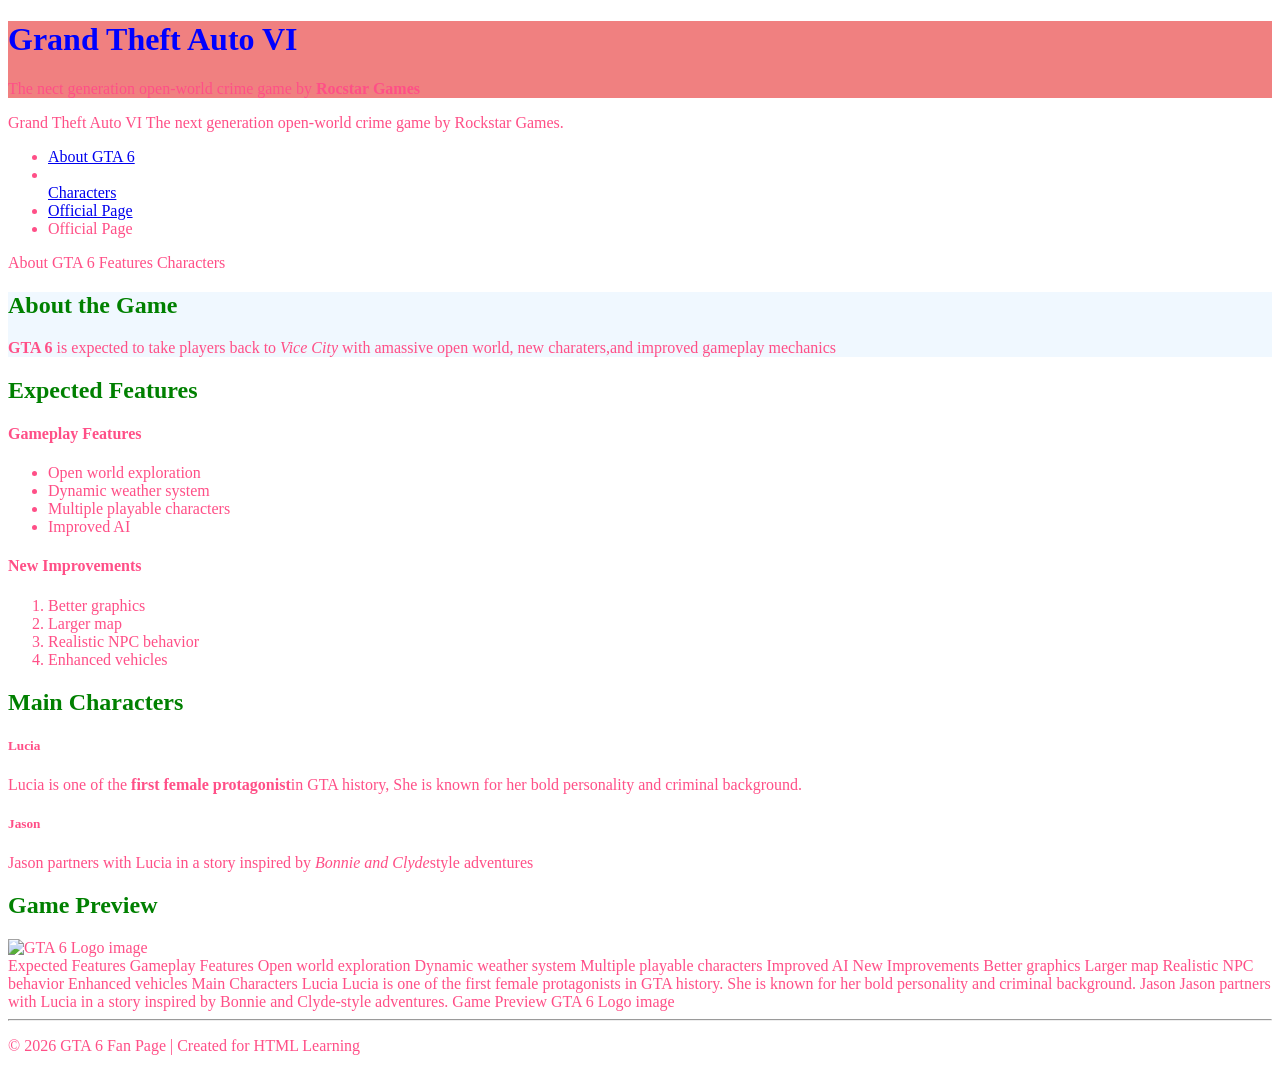
==== index.html @ e66abf1f "Lab 1.9 fonts" ====
<!--document type declaration(version of html)-->
<!doctype html>
<!--the root element-->
<html lang="en">
<!--head-->

<head>
    <!--meta elements-->
    <meta charset="utf-8">
    <meta name="Ëdwin" content="BBIT">
    <meta name="description" content="GTA 6 is...">
    <meta name="keywords" content="GTA 6,Grand Theft Auto VI,GTA VI">
    <!--5. title-->
    <title>GTA VI</title>
    <!--other elements that go here -->
    <!--styles, scripts,favicon -->
    <link rel="preconnect" href="https://fonts.googleapis.com">
    <link rel="preconnect" href="https://fonts.gstatic.com" crossorigin>
    <link
        href="https://fonts.googleapis.com/css2?family=Instrument+Sans:ital,wght@0,400..700;1,400..700&family=Young+Serif&display=swap"
        rel="stylesheet">
    <link rel="stylesheet" href="css/style.css">
    <link rel="shortcut icon" href="https://www.rockstargames.com/VI/favicon.ico" <!--embedded styles-->
    <style>
        /* an element selector
        /* example h1, we are selecting all haeding one's on this page
        /*<h1> h1, <div> div, main, p, footer*/
        h1 {
            /*a declaration*/
            color: blue;
            font: size 48px;
        }

        /*a class selector(starts with a dot)*/
        /* class can have many elements*/
        /*all the elements with a class of .section-heading*/
        /*one or many elements*/
        /*bbit*/
        .section-heading {
            color: green;

        }

        /*an id selector(starts with a #)*/
        /*only one element*/
        /*211200*/
        #about {
            background-color: aliceblue;

        }
    </style>
    <!--an external styles-->
    <link rel="stylesheet" href="css/style.css">

</head>


<body>

    <header style="background-color: lightcoral;">

        <h1>Grand Theft Auto VI</h1>
        <p> <!--paragraph text-->
            The nect generation open-world crime game by
            <b>Rocstar Games</b>
        </p>
    </header>

    Grand Theft Auto VI

    The next generation open-world crime game by Rockstar Games.

    <!-- Add navigation semantic tag -->
    <!-- Convert items into an unordered list -->
    <!-- Wrap each item in a link(hyperlinks) -->
    <!-- Add id links pointing to sections -->

    <nav>
        <!--unorderd list -->
        <ul>
            <li>
                <!--internal(another section on the same page)
                external
                -different paage on the same website
                --different page on another website
            -->
                <a href="#about">About GTA 6</a>
            </li> <!--list item-->
            <li>
                <a href="#feature"></a>
            </li>
            <a href="#Characters">Characters</a>
            <li> <!--list item-->
                <a href="https://www.rockstargames.com/games/VI" target="_blank">
                    Official Page
                </a>

            </li>


            <li>Official Page</li> <!--list item-->
        </ul>
    </nav>

    About GTA 6

    Features

    Characters

    <!-- Add main semantic tag -->
    <main>
        <section id="about" name="about">
            <h2 class="section-heading">About the Game</h2>
            <p>
                <b>GTA 6</b> is expected to take players back to <i>Vice City</i> with amassive open world,
                new charaters,and improved gameplay
                mechanics
            </p>

        </section>

        <section id="features">
            <h2 class="section-heading">Expected Features</h2>

            <h4>Gameplay Features</h4>
            <ul> <!--unorderd list-->
                <li>Open world exploration</li>
                <li>Dynamic weather system</li>
                <li>Multiple playable characters</li>
                <li>Improved AI</li>
            </ul>


            <h4>New Improvements</h4>

            <ol> <!--ordered list-->
                <li> Better graphics</li>
                <li> Larger map</li>
                <li>Realistic NPC behavior</li>
                <li>Enhanced vehicles</li>

            </ol>
        </section>

        <section id="characters">
            <h2 class="section-heading">Main Characters</h2>
            <article>
                <h5>Lucia</h5>
                <p>
                    Lucia is one of the
                    <b>first female protagonist</b>in GTA history,
                    She is known for her bold personality
                    and criminal
                    background.
                </p>
            </article>
            <article>
                <h5>Jason</h5>
                <p>
                    Jason partners with Lucia in a story
                    inspired by
                    <i>Bonnie and Clyde</i>style adventures
                </p>
            </article>

        </section>

        <section id="logo">
            <h2 class="section-heading">Game Preview</h2>
            <img src="https://www.rockstargames.com/VI/_next/image?url=%2FVI%2F_next%2Fstatic%2Fmedia%2FJason_and_Lucia_01_With_Logos_landscape.8596f77a.jpg&w=3840&q=75"
                alt="GTA 6 Logo image" width="50%">

        </section>
    </main>


    <!-- Add section with id="features" -->
    <!-- Add subsection headings -->
    <!-- Convert first group into unordered list -->
    <!-- Convert second group into ordered list -->

    Expected Features

    Gameplay Features

    Open world exploration

    Dynamic weather system

    Multiple playable characters

    Improved AI


    New Improvements

    Better graphics

    Larger map

    Realistic NPC behavior

    Enhanced vehicles


    <!-- Add section with id="characters" -->
    <!-- Use article tag for each character -->
    <!-- Add headings for names -->
    <!-- Add paragraphs -->
    <!-- Make "first female protagonists" bold -->
    <!-- Make "Bonnie and Clyde" italic -->

    Main Characters

    Lucia

    Lucia is one of the first female protagonists in GTA history. She is known for her bold personality and criminal
    background.


    Jason

    Jason partners with Lucia in a story inspired by Bonnie and Clyde-style adventures.

    <!-- Add section for image -->
    <!-- Add image tag below -->
    <!-- Use src attribute -->
    <!-- Use alt attribute -->
    <!-- Use width attribute -->

    Game Preview

    GTA 6 Logo image

    <!-- Close main semantic tag -->

    <!-- Add footer semantic tag -->
    <footer>
        <hr>
        <p>© 2026 GTA 6 Fan Page | Created for HTML Learning</p>
    </footer>


</body>


</html>
---- css/style.css ----
/* ============================================================
   GTA VI FAN PAGE COLOR SYSTEM
   Inspired by the official GTA VI visual style
   ============================================================ 
  
   CSS Colors
    - named e.g. blue, green (limited)
    - hex - use hexadecimal values (0-9A-F) e.g. #RRGGBB #FFFFFF(white), #000000(black) - (Most common in web design)
    - rgb - use 0-255 e.g. rgb(255,255,255) -white, rgb(0,0,0) - black
    - rgba same as rgb but includes a transparency value between 0-1 (0 = invisible 1 = fully visible) (last item) e.g rgba(25,55,66,0.5) 
*/

/*
:root targets the <html> element.
It is the highest-level element on the page.
Variables defined here become available everywhere in the stylesheet.
*/
 :root {


    /* ===============================
       BACKGROUND COLORS
       =============================== */

    /* Deep night blue */
    --col-bg-deep: #08131f;

    /* Main dark surface */
    --col-bg-mid: #102030;

    /* Transparent glass effect */
    --col-bg-light: rgba(16, 32, 48, 0.82);

    /* ===============================
       PRIMARY ACCENT COLORS
       =============================== */

    /* Neon cyan */
    --col-cyan: #00d5d8;

    /* Bright electric cyan */
    --col-cyan-light: #4ff6ea;

    /* GTA VI pink/coral */
    --col-coral: #ff4f87;

    /* Soft neon pink */
    --col-pink-soft: #ff9bb3;

    /* Sunset orange */
    --col-sunset: #ff9f43;

    /* Warm amber */
    --col-amber: #ffc46b;

    /* ===============================
       TEXT COLORS
       =============================== */

    /* Main light text */
    --col-cream: #fff8f2;

    /* Secondary muted text */
    --col-muted: #7ea0b3;
}

/*
example usage
using the var keyword*/
body{
color: var(--col-coral)
}
---- css/style.css ----
/* ============================================================
   GTA VI FAN PAGE COLOR SYSTEM
   Inspired by the official GTA VI visual style
   ============================================================ 
  
   CSS Colors
    - named e.g. blue, green (limited)
    - hex - use hexadecimal values (0-9A-F) e.g. #RRGGBB #FFFFFF(white), #000000(black) - (Most common in web design)
    - rgb - use 0-255 e.g. rgb(255,255,255) -white, rgb(0,0,0) - black
    - rgba same as rgb but includes a transparency value between 0-1 (0 = invisible 1 = fully visible) (last item) e.g rgba(25,55,66,0.5) 
*/

/*
:root targets the <html> element.
It is the highest-level element on the page.
Variables defined here become available everywhere in the stylesheet.
*/
 :root {


    /* ===============================
       BACKGROUND COLORS
       =============================== */

    /* Deep night blue */
    --col-bg-deep: #08131f;

    /* Main dark surface */
    --col-bg-mid: #102030;

    /* Transparent glass effect */
    --col-bg-light: rgba(16, 32, 48, 0.82);

    /* ===============================
       PRIMARY ACCENT COLORS
       =============================== */

    /* Neon cyan */
    --col-cyan: #00d5d8;

    /* Bright electric cyan */
    --col-cyan-light: #4ff6ea;

    /* GTA VI pink/coral */
    --col-coral: #ff4f87;

    /* Soft neon pink */
    --col-pink-soft: #ff9bb3;

    /* Sunset orange */
    --col-sunset: #ff9f43;

    /* Warm amber */
    --col-amber: #ffc46b;

    /* ===============================
       TEXT COLORS
       =============================== */

    /* Main light text */
    --col-cream: #fff8f2;

    /* Secondary muted text */
    --col-muted: #7ea0b3;
}

/*
example usage
using the var keyword*/
body{
color: var(--col-coral)
}
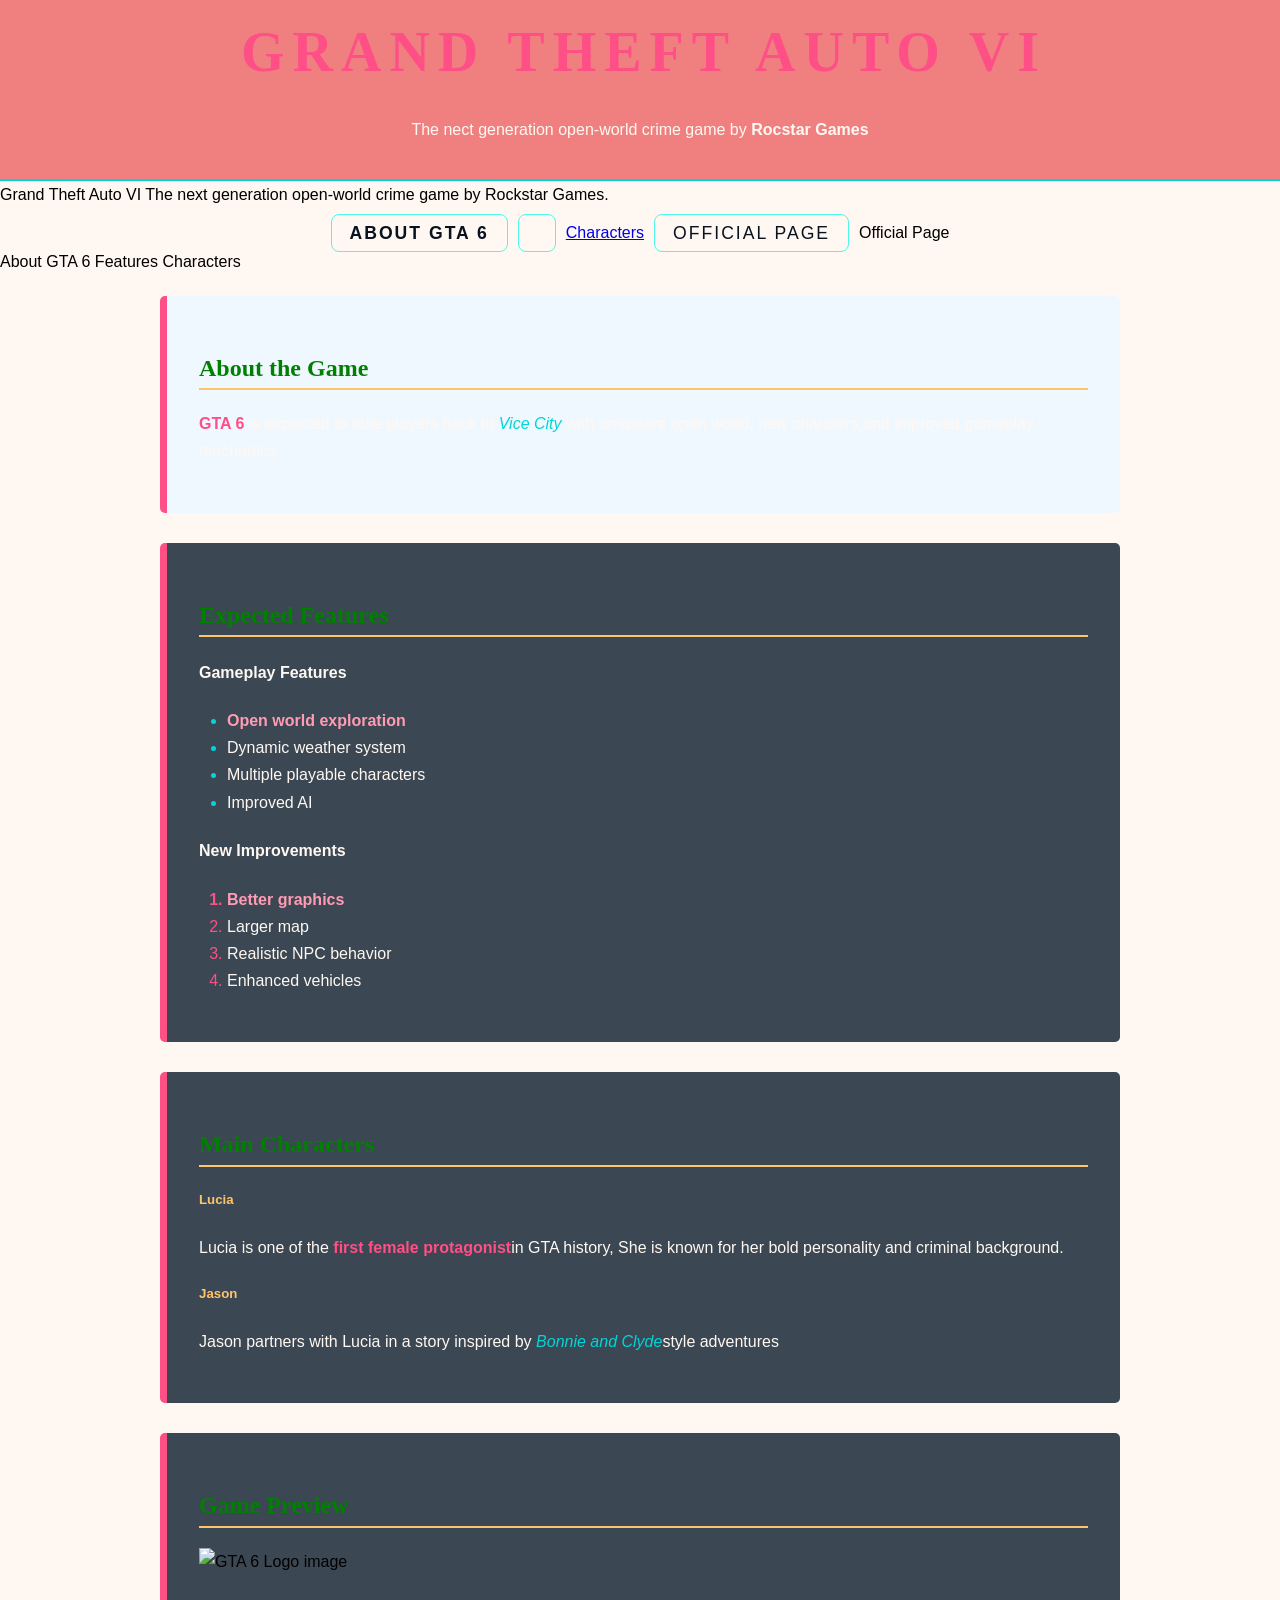
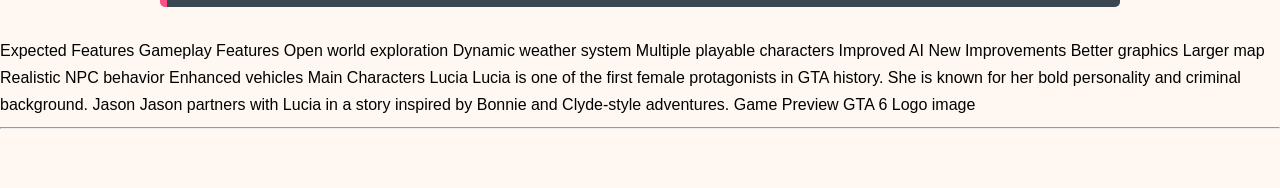
==== commit 99168468: "Lab 2.4 - image and footer" ====
--- a/index.html
+++ b/index.html
@@ -169,7 +169,7 @@
         <section id="logo">
             <h2 class="section-heading">Game Preview</h2>
             <img src="https://www.rockstargames.com/VI/_next/image?url=%2FVI%2F_next%2Fstatic%2Fmedia%2FJason_and_Lucia_01_With_Logos_landscape.8596f77a.jpg&w=3840&q=75"
-                alt="GTA 6 Logo image" width="50%">
+                alt="GTA 6 Logo image">
 
         </section>
     </main>
--- a/css/style.css
+++ b/css/style.css
@@ -64,9 +64,198 @@
     --col-muted: #7ea0b3;
 }
 
+body{
+    font-family: 'Instrument Sans', sans-serif;
+    font-size: 16px;
+    font-weight: 400;/*normal, bold...*/
+    background-color: var(--col-cream);
+    /*shorthand*/
+    margin:0;
+    /*long hand version*/
+    margin-top: 0;
+    margin-right: 0;
+    margin-bottom: 0;
+    margin-left: 0;
+
+    line-height: 1.7;
+
+}
+/*group selector*/
+h1, h2{
+    font-family: 'Young Serif', serif;
+
+}
+
+header{
+    padding-top: 5px;
+    padding-bottom: 20px;
+
+    /*box model(border)*/
+    border-bottom-width:2px;
+    border-bottom-style:solid;
+    border-bottom-color: var(--col-cyan);
+
+    text-align: center;
+
+}
+
+/*various ways of selecting the main heading (h1) given or html
+h1(element)
+#mainHeading (id)
+.headings (class)
+descendant selector(all elements within another element)
+*/
+header h1{
+    /*
+
+       Units
+
+
+    */
+    font-size: 3.5em;/*3.5*16px  , parent font size*/
+    letter-spacing: 8px;
+    text-transform: uppercase;
+    color: var(--col-coral);
+
+    /*box model*/
+    margin-left: 8px;
+    margin-bottom: 0;
+    margin-top: 0;
+    margin-right: 0;
+
+}
 /*
-example usage
-using the var keyword*/
-body{
-color: var(--col-coral)
-}
+direct child selector
+b
+*/
+header > b{
+    color:var(--col-sunset);
+    letter-spacing: 2px;
+    font-size: 0.95em;/*relative to the parent font size*/
+}
+
+nav{
+    margin-top: 10px;
+}
+/*what selector is this?*/
+nav ul{
+    list-style: none;
+    padding: 0;/*top, bottom,left and right 0*/
+    margin: 0;/*all margins*/
+
+    /*change the display element to flex*/
+    display: flex;
+    justify-content: center;
+    gap: 10px;
+
+}
+/*what selector is this?*/
+/* instead of using this, what other way could we select the
+a tag given our elements in index.html
+*/ 
+nav ul li a{
+    color: var(--col-bg-deep);
+    text-decoration: none;
+    font-size: 1.1em;
+    letter-spacing: 2px;
+    text-transform: uppercase;
+
+
+    /*what regions do each of the four padding areas have
+     padding-top?
+    padding-bottom?
+    padding-right?
+    padding-left?
+    */
+    padding: 8px 18px;
+    border: 1px solid var(--col-cyan-light);
+    /*long hand border rule*/
+    border-width: 1px;
+    border-style: solid;
+    border-color: var(--col-cyan-light);
+    border-radius: 8px;
+
+}
+
+/*pseudo-class selectors : hover, root*/
+nav ul li a:hover{
+    background-color: var(--col-cyan);
+    border-color: var(--col-pink-soft);
+}
+
+main{
+
+    /*responsive 0-960px*/
+    max-width: 960px;
+
+    margin-right: auto;
+    margin-left: auto;
+    margin-top: 20px;
+    margin-bottom: 20px;
+
+}
+
+section{
+    margin-bottom: 30px;
+    padding: 32px;
+    background-color: var(--col-bg-light);
+    border-radius: 5px;
+    border-left-style: solid;
+    border-left-color: var(--col-coral);
+    border-left-width:7px;
+    /*transitions*/
+    transition-property: border-color;
+    transition-duration: 2s;
+    transition-timing-function: ease;
+    /*shorthand*/
+    transition: border-color 2s ease;
+}
+
+section:hover{
+    border-left-color: var(--col-cyan);
+
+}
+
+p, h4{
+    color: var(--col-cream);
+}
+h5{
+    color: var(--col-amber);
+}
+
+main b{
+    color: var(--col-coral);
+}
+
+main i{
+   color: var(--col-cyan); 
+}
+
+h2{
+    color: var(--col-sunset);
+    border-bottom: 2px solid var(--col-amber);
+    border-bottom-color: var(--col-amber);
+    border-bottom-style: solid;
+    border-bottom-width: 2px;
+}
+
+main ul,main ol{
+    padding-left: 24px;
+    color: var(--col-cream);
+}
+main li{
+    margin-left: 4px;
+}
+
+/*pseudo class selector*/
+li:first-child{
+    color: var(--col-pink-soft);
+    font-weight: bold;
+}
+/*pseudo-element selectore(part of an element)*/
+main ul li::marker{
+    color: var(--col-cyan);
+}
+main ol li::marker{
+    color: var(--col-coral);
+}
--- a/css/style.css
+++ b/css/style.css
@@ -64,9 +64,198 @@
     --col-muted: #7ea0b3;
 }
 
+body{
+    font-family: 'Instrument Sans', sans-serif;
+    font-size: 16px;
+    font-weight: 400;/*normal, bold...*/
+    background-color: var(--col-cream);
+    /*shorthand*/
+    margin:0;
+    /*long hand version*/
+    margin-top: 0;
+    margin-right: 0;
+    margin-bottom: 0;
+    margin-left: 0;
+
+    line-height: 1.7;
+
+}
+/*group selector*/
+h1, h2{
+    font-family: 'Young Serif', serif;
+
+}
+
+header{
+    padding-top: 5px;
+    padding-bottom: 20px;
+
+    /*box model(border)*/
+    border-bottom-width:2px;
+    border-bottom-style:solid;
+    border-bottom-color: var(--col-cyan);
+
+    text-align: center;
+
+}
+
+/*various ways of selecting the main heading (h1) given or html
+h1(element)
+#mainHeading (id)
+.headings (class)
+descendant selector(all elements within another element)
+*/
+header h1{
+    /*
+
+       Units
+
+
+    */
+    font-size: 3.5em;/*3.5*16px  , parent font size*/
+    letter-spacing: 8px;
+    text-transform: uppercase;
+    color: var(--col-coral);
+
+    /*box model*/
+    margin-left: 8px;
+    margin-bottom: 0;
+    margin-top: 0;
+    margin-right: 0;
+
+}
 /*
-example usage
-using the var keyword*/
-body{
-color: var(--col-coral)
-}
+direct child selector
+b
+*/
+header > b{
+    color:var(--col-sunset);
+    letter-spacing: 2px;
+    font-size: 0.95em;/*relative to the parent font size*/
+}
+
+nav{
+    margin-top: 10px;
+}
+/*what selector is this?*/
+nav ul{
+    list-style: none;
+    padding: 0;/*top, bottom,left and right 0*/
+    margin: 0;/*all margins*/
+
+    /*change the display element to flex*/
+    display: flex;
+    justify-content: center;
+    gap: 10px;
+
+}
+/*what selector is this?*/
+/* instead of using this, what other way could we select the
+a tag given our elements in index.html
+*/ 
+nav ul li a{
+    color: var(--col-bg-deep);
+    text-decoration: none;
+    font-size: 1.1em;
+    letter-spacing: 2px;
+    text-transform: uppercase;
+
+
+    /*what regions do each of the four padding areas have
+     padding-top?
+    padding-bottom?
+    padding-right?
+    padding-left?
+    */
+    padding: 8px 18px;
+    border: 1px solid var(--col-cyan-light);
+    /*long hand border rule*/
+    border-width: 1px;
+    border-style: solid;
+    border-color: var(--col-cyan-light);
+    border-radius: 8px;
+
+}
+
+/*pseudo-class selectors : hover, root*/
+nav ul li a:hover{
+    background-color: var(--col-cyan);
+    border-color: var(--col-pink-soft);
+}
+
+main{
+
+    /*responsive 0-960px*/
+    max-width: 960px;
+
+    margin-right: auto;
+    margin-left: auto;
+    margin-top: 20px;
+    margin-bottom: 20px;
+
+}
+
+section{
+    margin-bottom: 30px;
+    padding: 32px;
+    background-color: var(--col-bg-light);
+    border-radius: 5px;
+    border-left-style: solid;
+    border-left-color: var(--col-coral);
+    border-left-width:7px;
+    /*transitions*/
+    transition-property: border-color;
+    transition-duration: 2s;
+    transition-timing-function: ease;
+    /*shorthand*/
+    transition: border-color 2s ease;
+}
+
+section:hover{
+    border-left-color: var(--col-cyan);
+
+}
+
+p, h4{
+    color: var(--col-cream);
+}
+h5{
+    color: var(--col-amber);
+}
+
+main b{
+    color: var(--col-coral);
+}
+
+main i{
+   color: var(--col-cyan); 
+}
+
+h2{
+    color: var(--col-sunset);
+    border-bottom: 2px solid var(--col-amber);
+    border-bottom-color: var(--col-amber);
+    border-bottom-style: solid;
+    border-bottom-width: 2px;
+}
+
+main ul,main ol{
+    padding-left: 24px;
+    color: var(--col-cream);
+}
+main li{
+    margin-left: 4px;
+}
+
+/*pseudo class selector*/
+li:first-child{
+    color: var(--col-pink-soft);
+    font-weight: bold;
+}
+/*pseudo-element selectore(part of an element)*/
+main ul li::marker{
+    color: var(--col-cyan);
+}
+main ol li::marker{
+    color: var(--col-coral);
+}
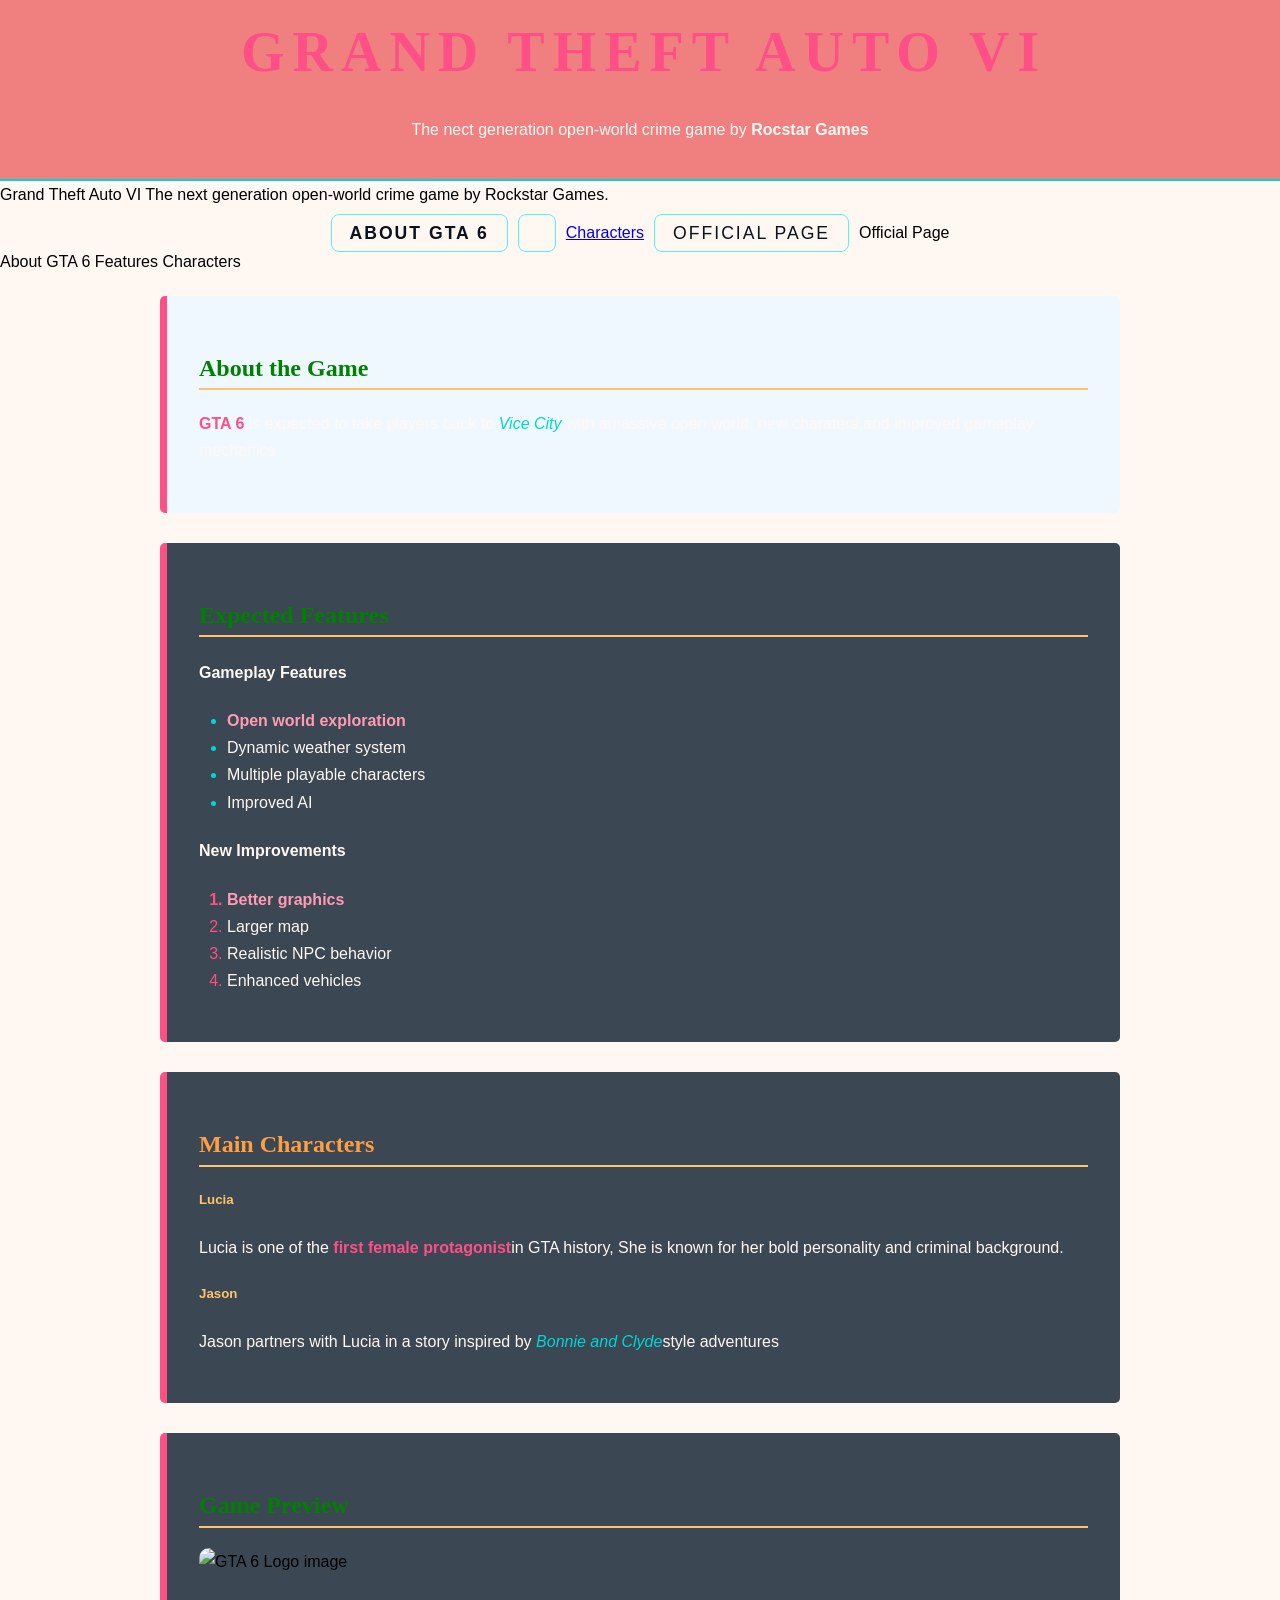
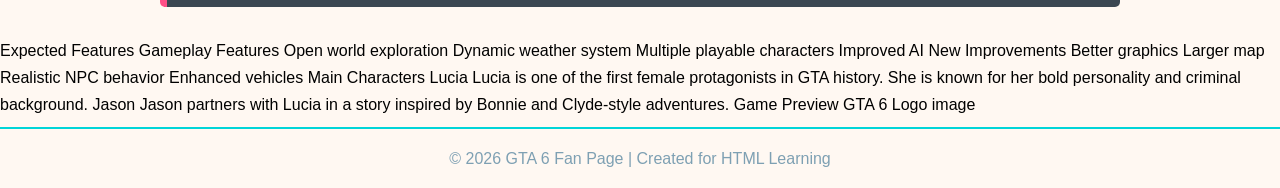
==== commit 5b94f682: "Lab 2.5 - grid (demo and characters)" ====
--- a/index.html
+++ b/index.html
@@ -144,7 +144,8 @@
         </section>
 
         <section id="characters">
-            <h2 class="section-heading">Main Characters</h2>
+            <h2>Main Characters</h2>
+            <div class="characters grid"></div>
             <article>
                 <h5>Lucia</h5>
                 <p>
--- a/css/style.css
+++ b/css/style.css
@@ -259,3 +259,28 @@
 main ol li::marker{
     color: var(--col-coral);
 }
+
+img{
+    max-width: 100%; /*parent*/
+    border-radius: 10px;
+}
+
+footer{
+    text-align: center;
+}
+
+footer p{
+    color:var(--col-muted);
+}
+hr{
+    border: 1px solid var(--col-cyan);
+}
+/*characters-grid*/
+.characters-grid{
+    display: grid;
+    grid-template-columns: 1fr 1fr;
+    gap: 10px;
+}
+article h4{
+    border-bottom: 2px solid var(--col-coral);
+}
--- a/css/style.css
+++ b/css/style.css
@@ -259,3 +259,28 @@
 main ol li::marker{
     color: var(--col-coral);
 }
+
+img{
+    max-width: 100%; /*parent*/
+    border-radius: 10px;
+}
+
+footer{
+    text-align: center;
+}
+
+footer p{
+    color:var(--col-muted);
+}
+hr{
+    border: 1px solid var(--col-cyan);
+}
+/*characters-grid*/
+.characters-grid{
+    display: grid;
+    grid-template-columns: 1fr 1fr;
+    gap: 10px;
+}
+article h4{
+    border-bottom: 2px solid var(--col-coral);
+}
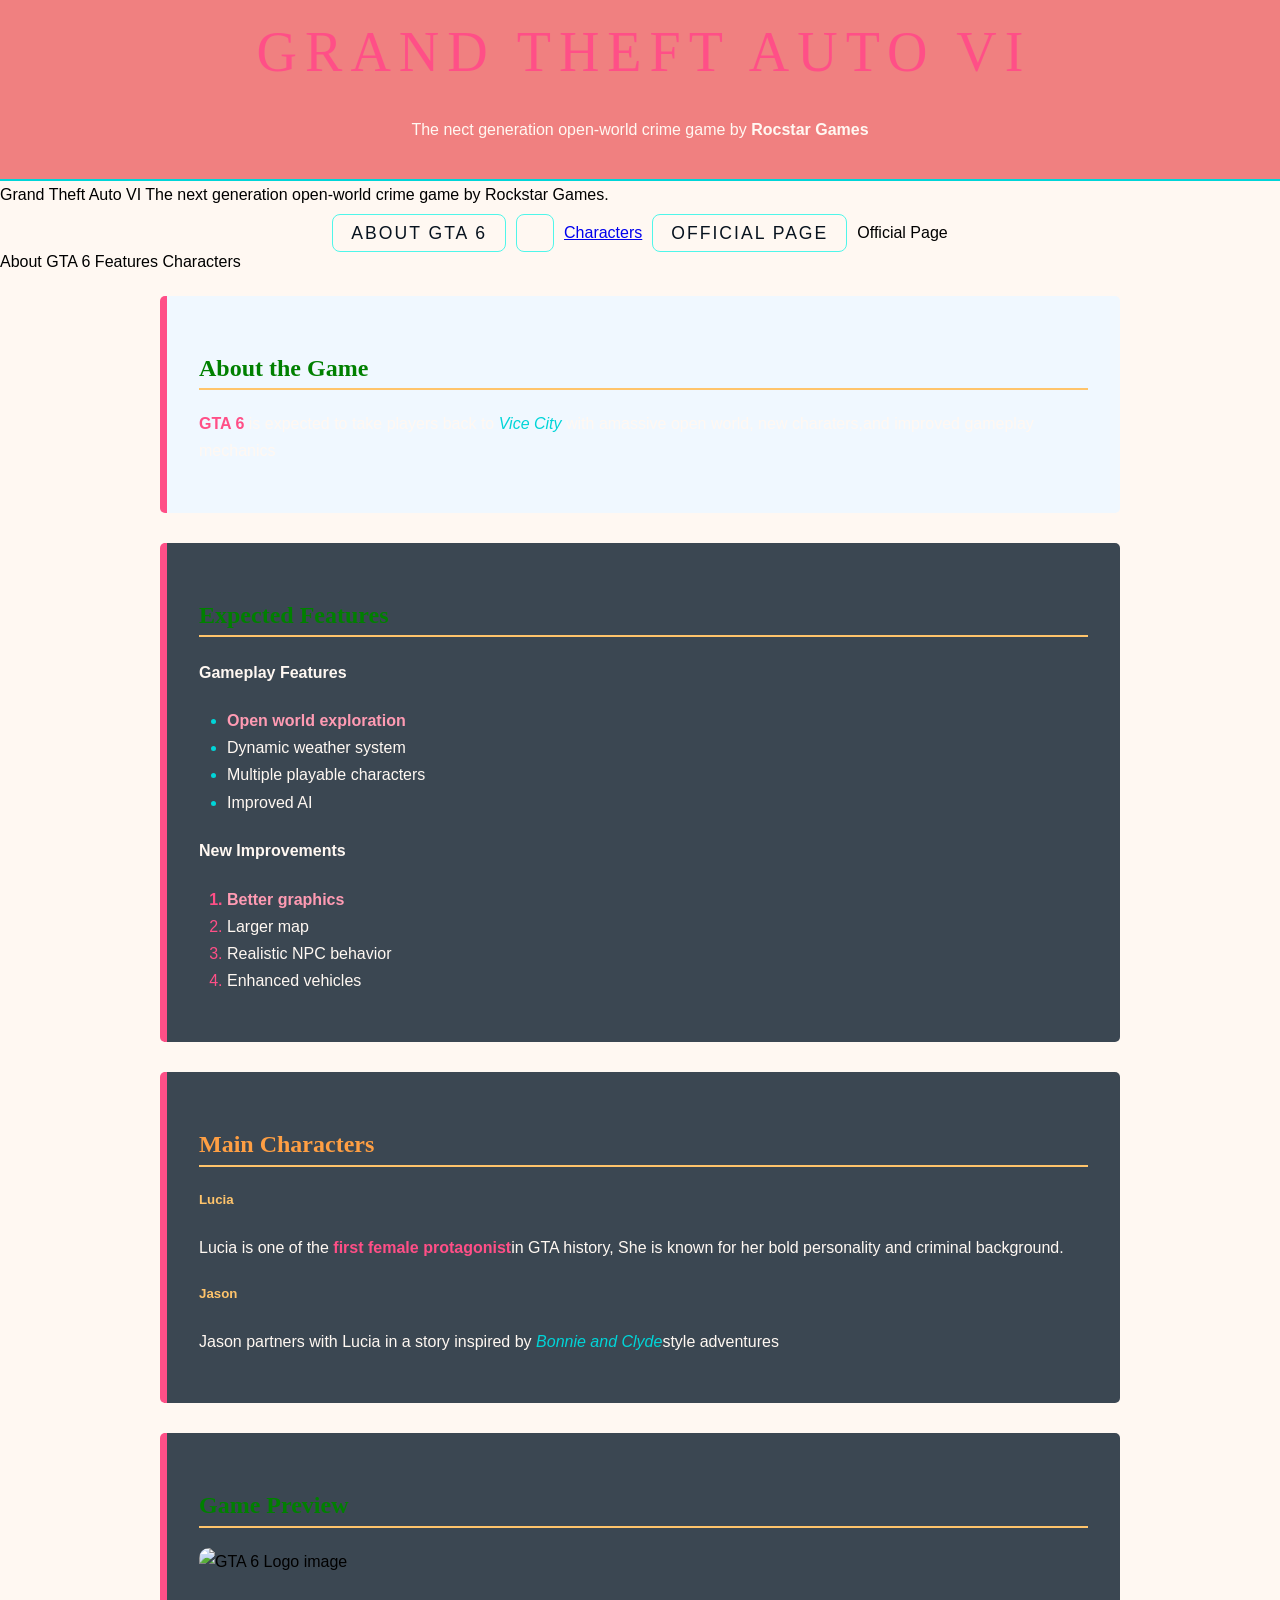
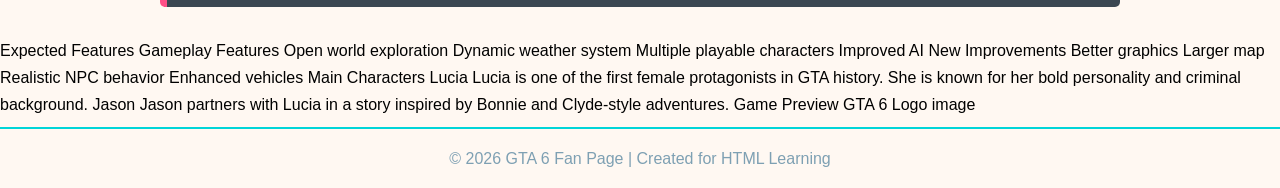
==== commit 9204e12b: "Lab 2.6 - responsive web design" ====
--- a/index.html
+++ b/index.html
@@ -10,6 +10,10 @@
     <meta name="Ëdwin" content="BBIT">
     <meta name="description" content="GTA 6 is...">
     <meta name="keywords" content="GTA 6,Grand Theft Auto VI,GTA VI">
+    <meta name="viewport"
+     content="width=device-width, initial-scale=1.0">
+
+     <!--important for RWD-->
     <!--5. title-->
     <title>GTA VI</title>
     <!--other elements that go here -->
--- a/css/style.css
+++ b/css/style.css
@@ -122,6 +122,8 @@
     margin-bottom: 0;
     margin-top: 0;
     margin-right: 0;
+
+    font-weight: normal;
 
 }
 /*
@@ -248,7 +250,7 @@
 }
 
 /*pseudo class selector*/
-li:first-child{
+section li:first-child{
     color: var(--col-pink-soft);
     font-weight: bold;
 }
@@ -283,4 +285,65 @@
 }
 article h4{
     border-bottom: 2px solid var(--col-coral);
-}+}
+
+main{
+    padding-left: 10px;
+    padding-right: 10px;
+}
+ /*============================================================
+   RESPONSIVE BREAKPOINT RANGES
+   ------------------------------------------------------------
+   Small Mobile  :   0px   → 480px
+   Large Mobile  : 481px   → 600px
+   Tablet        : 601px   → 768px
+   Small Laptop  : 769px   → 1023px
+   Desktop       : 1024px  → 1279px
+   Wide Screens  : 1280px and above
+ 
+   Media queries allow CSS styles to change depending
+   on the screen size or device characteristics.
+   ============================================================ */
+
+
+/* Small Mobile Devices */
+@media screen and (max-width: 730px) {
+    .characters-grid{
+        grid-template-columns: 1fr;
+    }
+
+    nav ul{
+        flex-direction: column;
+        padding: 10px;
+    }
+
+    nav ul li a{
+        display: block;
+    }
+   
+}
+
+
+/* Large Mobile Devices 
+@media screen and (min-width: 481px) and (max-width: 600px) {
+  
+}
+
+
+/* Tablets */
+@media screen and (min-width: 601px) and (max-width: 768px) {
+
+}
+
+
+
+/* Small Laptops */
+@media screen and (min-width: 769px) and (max-width: 1023px) {}
+
+
+/* Desktop Screens */
+@media screen and (min-width: 1024px) and (max-width: 1279px) {}
+
+
+/* Wide Screens */
+@media screen and (min-width: 1280px) {}
--- a/css/style.css
+++ b/css/style.css
@@ -122,6 +122,8 @@
     margin-bottom: 0;
     margin-top: 0;
     margin-right: 0;
+
+    font-weight: normal;
 
 }
 /*
@@ -248,7 +250,7 @@
 }
 
 /*pseudo class selector*/
-li:first-child{
+section li:first-child{
     color: var(--col-pink-soft);
     font-weight: bold;
 }
@@ -283,4 +285,65 @@
 }
 article h4{
     border-bottom: 2px solid var(--col-coral);
-}+}
+
+main{
+    padding-left: 10px;
+    padding-right: 10px;
+}
+ /*============================================================
+   RESPONSIVE BREAKPOINT RANGES
+   ------------------------------------------------------------
+   Small Mobile  :   0px   → 480px
+   Large Mobile  : 481px   → 600px
+   Tablet        : 601px   → 768px
+   Small Laptop  : 769px   → 1023px
+   Desktop       : 1024px  → 1279px
+   Wide Screens  : 1280px and above
+ 
+   Media queries allow CSS styles to change depending
+   on the screen size or device characteristics.
+   ============================================================ */
+
+
+/* Small Mobile Devices */
+@media screen and (max-width: 730px) {
+    .characters-grid{
+        grid-template-columns: 1fr;
+    }
+
+    nav ul{
+        flex-direction: column;
+        padding: 10px;
+    }
+
+    nav ul li a{
+        display: block;
+    }
+   
+}
+
+
+/* Large Mobile Devices 
+@media screen and (min-width: 481px) and (max-width: 600px) {
+  
+}
+
+
+/* Tablets */
+@media screen and (min-width: 601px) and (max-width: 768px) {
+
+}
+
+
+
+/* Small Laptops */
+@media screen and (min-width: 769px) and (max-width: 1023px) {}
+
+
+/* Desktop Screens */
+@media screen and (min-width: 1024px) and (max-width: 1279px) {}
+
+
+/* Wide Screens */
+@media screen and (min-width: 1280px) {}
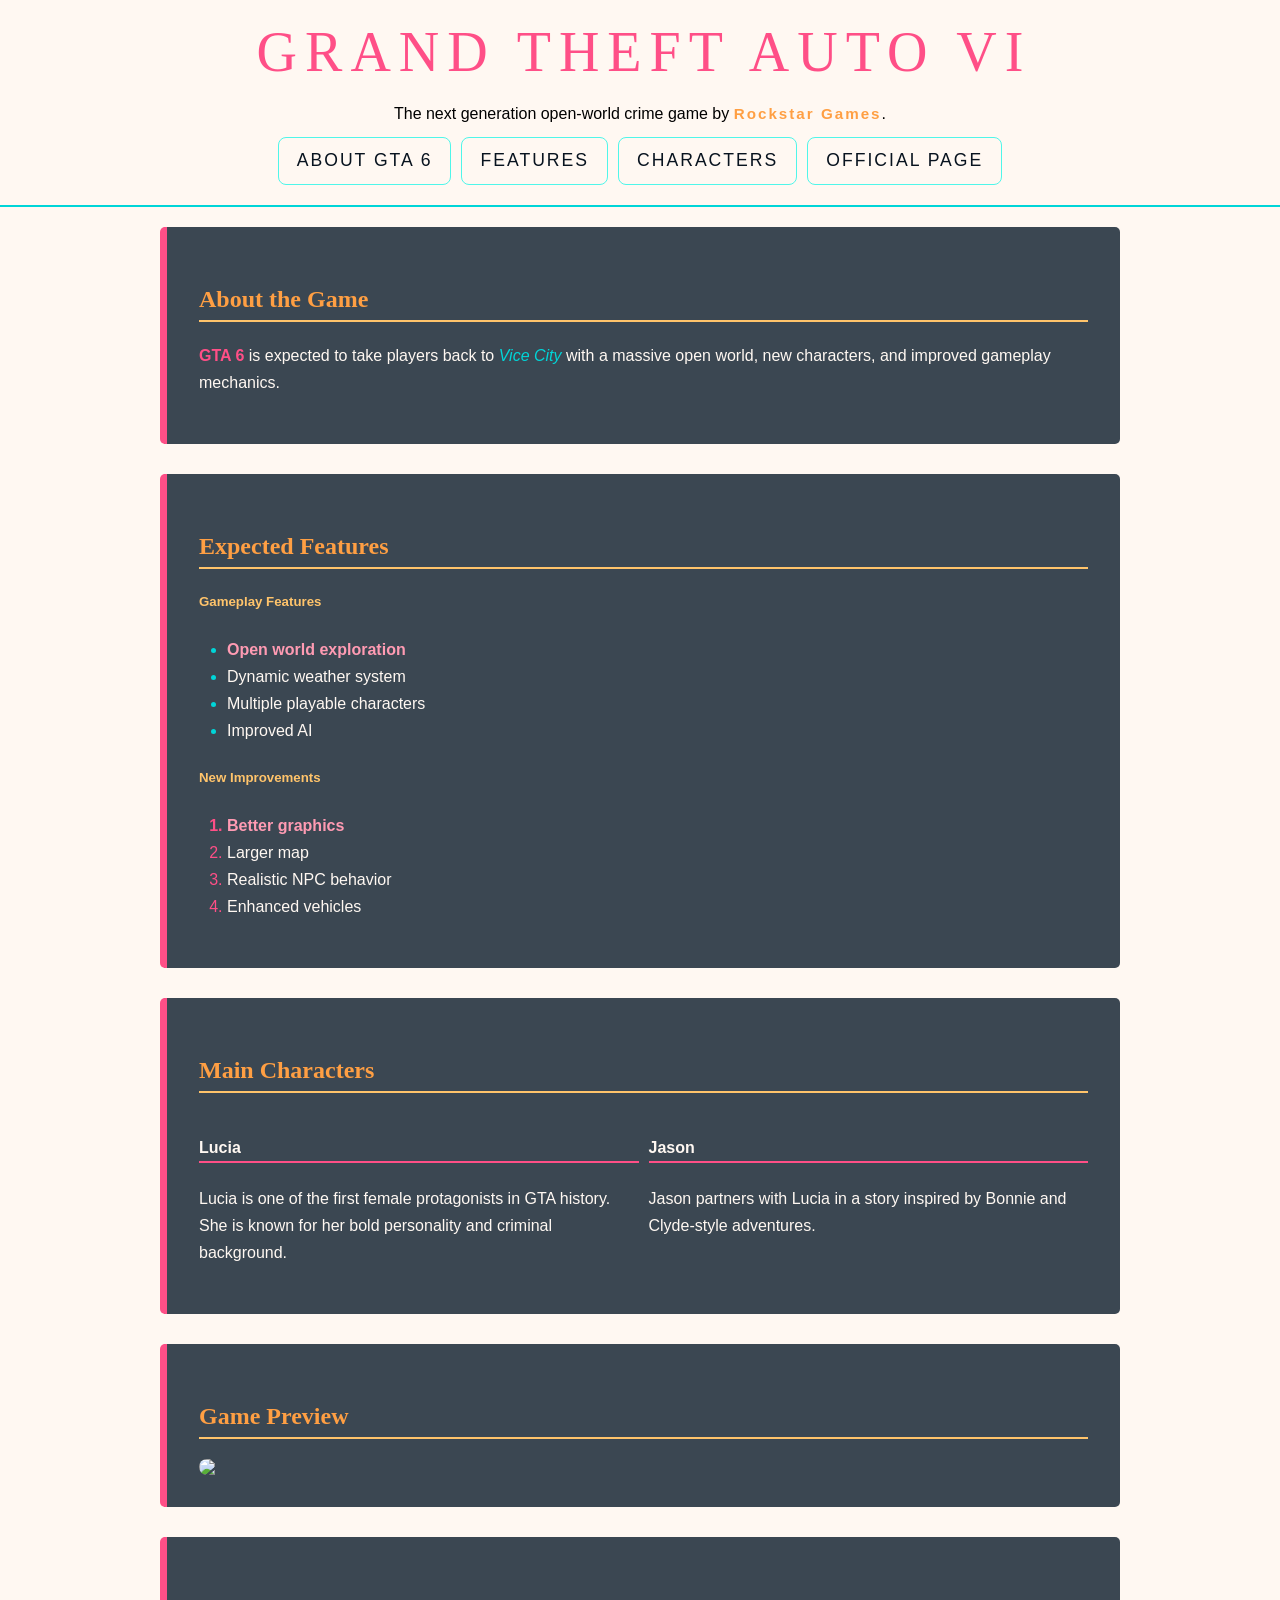
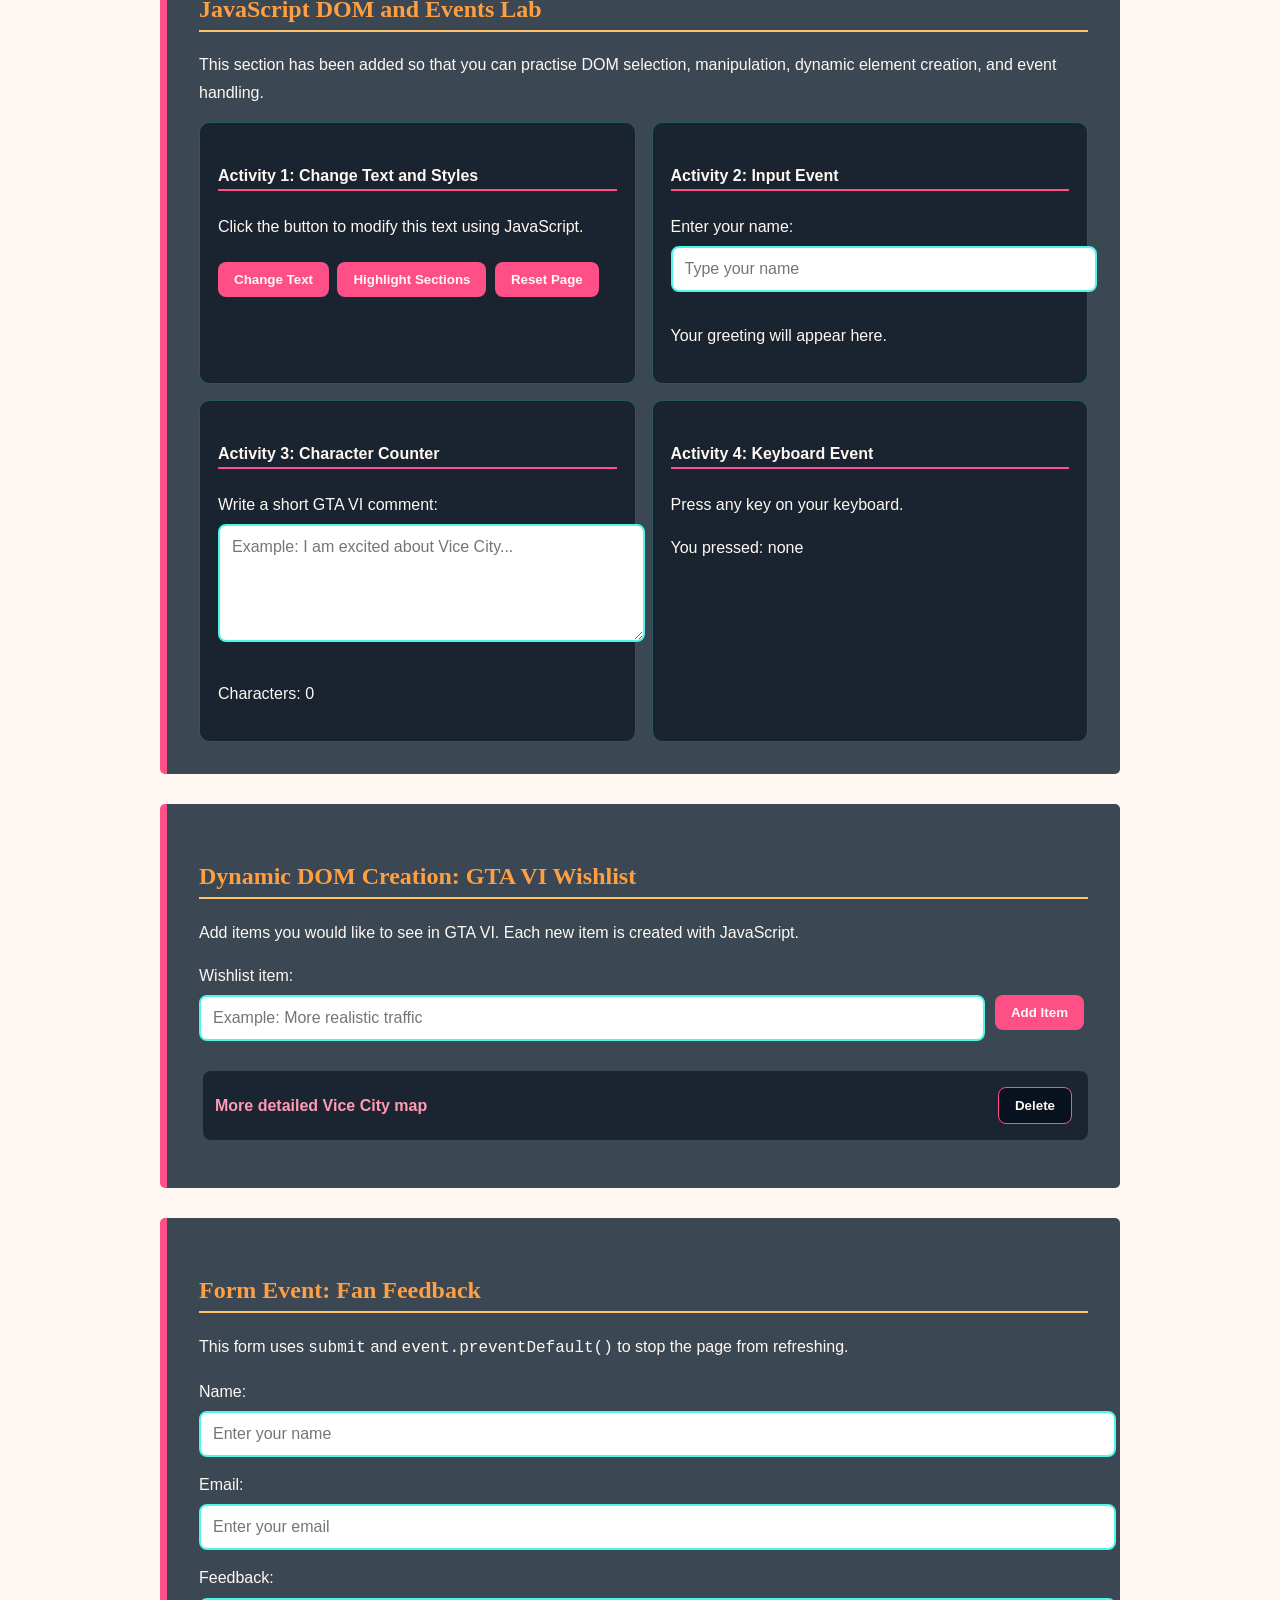
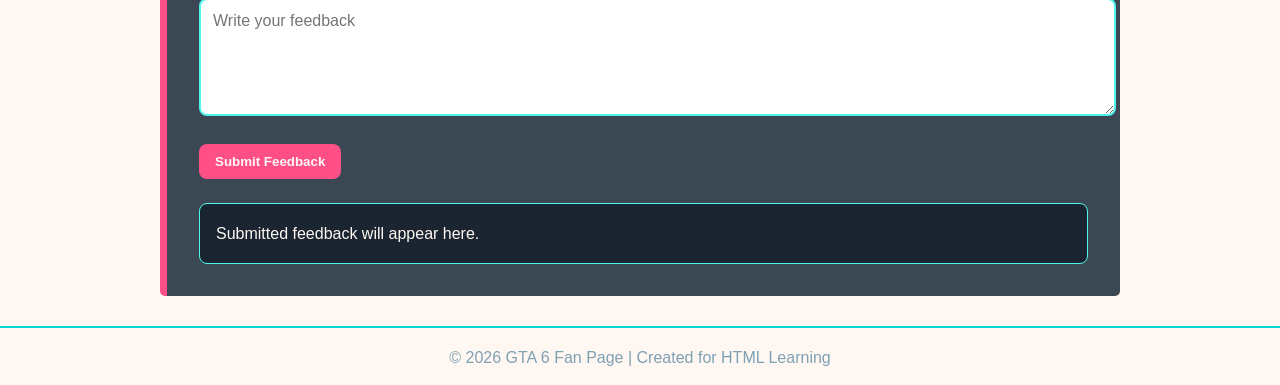
==== commit 7973908f: "lab 3.0 - dom" ====
--- a/index.html
+++ b/index.html
@@ -1,253 +1,273 @@
-<!--document type declaration(version of html)-->
+<!--1. document type declaration (version of html) -->
 <!doctype html>
-<!--the root element-->
+<!--2. the root element -->
 <html lang="en">
-<!--head-->
-
+<!--3. head -->
+ 
 <head>
-    <!--meta elements-->
+    <!--4. meta elements -->
     <meta charset="utf-8">
-    <meta name="Ëdwin" content="BBIT">
-    <meta name="description" content="GTA 6 is...">
-    <meta name="keywords" content="GTA 6,Grand Theft Auto VI,GTA VI">
-    <meta name="viewport"
-     content="width=device-width, initial-scale=1.0">
-
-     <!--important for RWD-->
-    <!--5. title-->
+    <meta name="author" content="BBIT">
+    <meta name="description"
+        content="Your ultimate GTA 6 fan page featuring the latest news, trailers, gameplay details, map leaks, characters, release updates, and community discussions for Grand Theft Auto VI. Stay updated with everything GTA 6">
+    <meta name="keywords"
+        content="GTA 6, Grand Theft Auto VI, GTA VI, GTA 6 news, GTA 6 trailer, GTA 6 gameplay, GTA 6 release date, Rockstar Games, Vice City, GTA 6 map, GTA 6 characters, GTA 6 leaks, GTA 6 updates, GTA 6 fan page, Grand Theft Auto 6">
+    <!-- important for RWD -->
+    <meta name="viewport" content="width=device-width, initial-scale=1.0">
+    <!--5. title -->
     <title>GTA VI</title>
-    <!--other elements that go here -->
-    <!--styles, scripts,favicon -->
+    <!-- other elements that go here-->
+    <!-- styles, scripts, favicon -->
+    <!-- fonts (Instrument Sans-bodytext + Young Serif-title)-->
     <link rel="preconnect" href="https://fonts.googleapis.com">
     <link rel="preconnect" href="https://fonts.gstatic.com" crossorigin>
     <link
-        href="https://fonts.googleapis.com/css2?family=Instrument+Sans:ital,wght@0,400..700;1,400..700&family=Young+Serif&display=swap"
+        href="https://fonts.googleapis.com/css2?family=Instrument+Sans:ital,wght@0,400..700;1,400..700&family=Young+Serif&display=swap%22
         rel="stylesheet">
+ 
     <link rel="stylesheet" href="css/style.css">
-    <link rel="shortcut icon" href="https://www.rockstargames.com/VI/favicon.ico" <!--embedded styles-->
+ 
+    <link rel="shortcut icon" href="https://www.rockstargames.com/VI/favicon.ico">
+ 
+    <!-- embedded styles -->
     <style>
-        /* an element selector
-        /* example h1, we are selecting all haeding one's on this page
-        /*<h1> h1, <div> div, main, p, footer*/
-        h1 {
-            /*a declaration*/
-            color: blue;
-            font: size 48px;
-        }
-
-        /*a class selector(starts with a dot)*/
-        /* class can have many elements*/
-        /*all the elements with a class of .section-heading*/
-        /*one or many elements*/
-        /*bbit*/
-        .section-heading {
-            color: green;
-
-        }
-
-        /*an id selector(starts with a #)*/
-        /*only one element*/
-        /*211200*/
-        #about {
-            background-color: aliceblue;
-
-        }
+ 
     </style>
-    <!--an external styles-->
-    <link rel="stylesheet" href="css/style.css">
-
+ 
+    
 </head>
-
-
+<!-- 6. the body (content goes here)-->
+ 
 <body>
-
-    <header style="background-color: lightcoral;">
-
-        <h1>Grand Theft Auto VI</h1>
-        <p> <!--paragraph text-->
-            The nect generation open-world crime game by
-            <b>Rocstar Games</b>
-        </p>
+    <header>
+        <!-- an inline style -->
+        <h1 id="mainHeading" class="headings" name="title">Grand Theft Auto VI</h1>
+        The next generation open-world crime game by <b>Rockstar Games</b>.
+ 
+        <!-- Add navigation semantic tag -->
+ 
+        <!-- Convert items into an unordered list -->
+ 
+        <!-- Wrap each item in a link (hyperlinks) -->
+ 
+        <!-- Add id links pointing to sections -->
+ 
+        <nav> <!-- semantic tag-->
+ 
+            <ul> <!-- an unordered list -->
+ 
+                <li>
+ 
+                    <!-- a link to a different page-->
+ 
+                    <a href="#about">About GTA 6 </a>
+ 
+                </li> <!-- a list item -->
+ 
+                <li>
+ 
+                    <!-- a link to another section of the current page-->
+ 
+                    <a href="#features">Features</a>
+ 
+                </li> <!-- a list item -->
+ 
+                <li>
+ 
+                    <!-- a link to another section of the current page-->
+ 
+                    <a href="#characters">Characters</a>
+ 
+                </li> <!-- a list item -->
+ 
+                <li>
+ 
+                    <!-- a link to a different website-->
+ 
+                    <a href="https://www.rockstargames.com/VI" target="_blank">
+ 
+                        Official Page
+ 
+                    </a>
+ 
+                </li> <!-- a list item -->
+ 
+            </ul>
+ 
+        </nav>
+ 
     </header>
-
-    Grand Theft Auto VI
-
-    The next generation open-world crime game by Rockstar Games.
-
-    <!-- Add navigation semantic tag -->
-    <!-- Convert items into an unordered list -->
-    <!-- Wrap each item in a link(hyperlinks) -->
-    <!-- Add id links pointing to sections -->
-
-    <nav>
-        <!--unorderd list -->
-        <ul>
-            <li>
-                <!--internal(another section on the same page)
-                external
-                -different paage on the same website
-                --different page on another website
-            -->
-                <a href="#about">About GTA 6</a>
-            </li> <!--list item-->
-            <li>
-                <a href="#feature"></a>
-            </li>
-            <a href="#Characters">Characters</a>
-            <li> <!--list item-->
-                <a href="https://www.rockstargames.com/games/VI" target="_blank">
-                    Official Page
-                </a>
-
-            </li>
-
-
-            <li>Official Page</li> <!--list item-->
-        </ul>
-    </nav>
-
-    About GTA 6
-
-    Features
-
-    Characters
-
-    <!-- Add main semantic tag -->
+ 
+    <!-- Add main semantic tag nav,aside, article, section-->
     <main>
+        <!-- Add section with id="about" -->
+        <!-- Add section heading -->
+        <!-- Add paragraphs -->
+        <!-- Make "GTA 6" bold -->
+        <!-- Make "Vice City" italic -->
         <section id="about" name="about">
-            <h2 class="section-heading">About the Game</h2>
-            <p>
-                <b>GTA 6</b> is expected to take players back to <i>Vice City</i> with amassive open world,
-                new charaters,and improved gameplay
-                mechanics
+            <h2>About the Game</h2>
+            <p> <b>GTA 6</b> is expected to take players back to
+                <i>Vice City</i> with a massive open world, new characters, and improved
+                gameplay mechanics.
             </p>
-
-        </section>
-
+        </section>
+ 
+ 
+        <!-- Add section with id="features" -->
+        <!-- Add subsection headings -->
+        <!-- Convert first group into unordered list -->
+        <!-- Convert second group into ordered list -->
         <section id="features">
-            <h2 class="section-heading">Expected Features</h2>
-
-            <h4>Gameplay Features</h4>
-            <ul> <!--unorderd list-->
-                <li>Open world exploration</li>
+            <h2>Expected Features</h2>
+ 
+            <h5>Gameplay Features</h5>
+            <ul>
+                <li>Open world exploration</li> <!-- list item -->
                 <li>Dynamic weather system</li>
                 <li>Multiple playable characters</li>
                 <li>Improved AI</li>
-            </ul>
-
-
-            <h4>New Improvements</h4>
-
-            <ol> <!--ordered list-->
-                <li> Better graphics</li>
-                <li> Larger map</li>
+            </ul> <!-- unordered list (ul) bullets (. . .)-->
+ 
+            <h5>New Improvements</h5>
+            <ol>
+                <li>Better graphics</li>
+                <li>Larger map</li>
                 <li>Realistic NPC behavior</li>
                 <li>Enhanced vehicles</li>
-
-            </ol>
-        </section>
-
+            </ol> <!-- ordered list (ol) 1,2,3.. -->
+        </section>
+ 
+        <!-- Add section with id="characters" -->
+        <!-- Use article tag for each character -->
+        <!-- Add headings for names -->
+        <!-- Add paragraphs -->
+        <!-- Make "first female protagonists" bold -->
+        <!-- Make "Bonnie and Clyde" italic -->
         <section id="characters">
             <h2>Main Characters</h2>
-            <div class="characters grid"></div>
-            <article>
-                <h5>Lucia</h5>
-                <p>
-                    Lucia is one of the
-                    <b>first female protagonist</b>in GTA history,
-                    She is known for her bold personality
-                    and criminal
-                    background.
-                </p>
-            </article>
-            <article>
-                <h5>Jason</h5>
-                <p>
-                    Jason partners with Lucia in a story
-                    inspired by
-                    <i>Bonnie and Clyde</i>style adventures
-                </p>
-            </article>
-
-        </section>
-
+            <div class="characters-grid">
+                <article>
+                    <h4>Lucia</h4>
+                    <p>Lucia is one of the first female protagonists in GTA history. She is known for her bold
+                        personality
+                        and criminal
+                        background.</p>
+                </article>
+ 
+                <article>
+                    <h4>Jason</h4>
+                    <p>Jason partners with Lucia in a story inspired by Bonnie and Clyde-style adventures.
+                    </p>
+                </article>
+            </div>
+ 
+ 
+        </section>
+ 
+        <!-- Add section for image -->
+        <!-- Add image tag below -->
+        <!-- Use src attribute -->
+        <!-- Use alt attribute -->
+        <!-- Use width attribute -->
         <section id="logo">
-            <h2 class="section-heading">Game Preview</h2>
-            <img src="https://www.rockstargames.com/VI/_next/image?url=%2FVI%2F_next%2Fstatic%2Fmedia%2FJason_and_Lucia_01_With_Logos_landscape.8596f77a.jpg&w=3840&q=75"
+            <h2>Game Preview</h2>
+            <img src="https://www.rockstargames.com/VI/_next/image?url=%2FVI%2F_next%2Fstatic%2Fmedia%2FJason_and_Lucia_01_With_Logos_landscape.8596f77a.jpg&w=3840&q=75%22
                 alt="GTA 6 Logo image">
-
-        </section>
+        </section>
+ 
+        <section id="interactive-lab">
+            <h2>JavaScript DOM and Events Lab</h2>
+            <p>This section has been added so that you can practise DOM selection, manipulation, dynamic element creation, and event handling.</p>
+ 
+            <div class="lab-grid">
+                <article class="lab-card">
+                    <h4>Activity 1: Change Text and Styles</h4>
+                    <p id="demoText">Click the button to modify this text using JavaScript.</p>
+                    <button id="changeTextBtn" type="button">Change Text</button>
+                    <button id="highlightSectionsBtn" type="button">Highlight Sections</button>
+                    <button id="resetBtn" type="button">Reset Page</button>
+                </article>
+ 
+                <article class="lab-card">
+                    <h4>Activity 2: Input Event</h4>
+                    <label for="nameInput">Enter your name:</label>
+                    <input type="text" id="nameInput" placeholder="Type your name">
+                    <p id="nameOutput">Your greeting will appear here.</p>
+                </article>
+ 
+                <article class="lab-card">
+                    <h4>Activity 3: Character Counter</h4>
+                    <label for="commentInput">Write a short GTA VI comment:</label>
+                    <textarea id="commentInput" rows="5" placeholder="Example: I am excited about Vice City..."></textarea>
+                    <p id="charCount">Characters: 0</p>
+                </article>
+ 
+                <article class="lab-card">
+                    <h4>Activity 4: Keyboard Event</h4>
+                    <p>Press any key on your keyboard.</p>
+                    <p id="keyOutput">You pressed: none</p>
+                </article>
+            </div>
+        </section>
+ 
+        <section id="dynamic-list-lab">
+            <h2>Dynamic DOM Creation: GTA VI Wishlist</h2>
+            <p>Add items you would like to see in GTA VI. Each new item is created with JavaScript.</p>
+ 
+            <form id="wishlistForm">
+                <label for="wishlistInput">Wishlist item:</label>
+                <div class="form-row">
+                    <input type="text" id="wishlistInput" placeholder="Example: More realistic traffic">
+                    <button type="submit">Add Item</button>
+                </div>
+            </form>
+ 
+            <ul id="wishlistItems" class="dynamic-list">
+                <li>More detailed Vice City map <button type="button" class="delete-btn">Delete</button></li>
+            </ul>
+        </section>
+ 
+        <section id="form-lab">
+            <h2>Form Event: Fan Feedback</h2>
+            <p>This form uses <code>submit</code> and <code>event.preventDefault()</code> to stop the page from refreshing.</p>
+ 
+            <form id="feedbackForm">
+                <label for="fanName">Name:</label>
+                <input type="text" id="fanName" placeholder="Enter your name" required>
+ 
+                <label for="fanEmail">Email:</label>
+                <input type="email" id="fanEmail" placeholder="Enter your email" required>
+ 
+                <label for="fanMessage">Feedback:</label>
+                <textarea id="fanMessage" rows="5" placeholder="Write your feedback" required></textarea>
+ 
+                <button type="submit">Submit Feedback</button>
+            </form>
+ 
+            <div id="feedbackOutput" class="output-box">
+                Submitted feedback will appear here.
+            </div>
+        </section>
+ 
+ 
+ 
+        <!-- Close main semantic tag -->
     </main>
-
-
-    <!-- Add section with id="features" -->
-    <!-- Add subsection headings -->
-    <!-- Convert first group into unordered list -->
-    <!-- Convert second group into ordered list -->
-
-    Expected Features
-
-    Gameplay Features
-
-    Open world exploration
-
-    Dynamic weather system
-
-    Multiple playable characters
-
-    Improved AI
-
-
-    New Improvements
-
-    Better graphics
-
-    Larger map
-
-    Realistic NPC behavior
-
-    Enhanced vehicles
-
-
-    <!-- Add section with id="characters" -->
-    <!-- Use article tag for each character -->
-    <!-- Add headings for names -->
-    <!-- Add paragraphs -->
-    <!-- Make "first female protagonists" bold -->
-    <!-- Make "Bonnie and Clyde" italic -->
-
-    Main Characters
-
-    Lucia
-
-    Lucia is one of the first female protagonists in GTA history. She is known for her bold personality and criminal
-    background.
-
-
-    Jason
-
-    Jason partners with Lucia in a story inspired by Bonnie and Clyde-style adventures.
-
-    <!-- Add section for image -->
-    <!-- Add image tag below -->
-    <!-- Use src attribute -->
-    <!-- Use alt attribute -->
-    <!-- Use width attribute -->
-
-    Game Preview
-
-    GTA 6 Logo image
-
-    <!-- Close main semantic tag -->
-
-    <!-- Add footer semantic tag -->
+ 
     <footer>
+        <!-- Add footer semantic tag -->
+        <!-- Wrap content in paragraph -->
+        <!-- Add horizontal rule above footer -->
         <hr>
-        <p>© 2026 GTA 6 Fan Page | Created for HTML Learning</p>
+        <p> © 2026 GTA 6 Fan Page | Created for HTML Learning</p>
     </footer>
-
-
+    <!--1. linking js to html (external js file)-->
+    <script src="js/script.js" type="text/javascript" ></script>
+    <!--2. Embedded JS -->
+    <script>
+        console.log('Hello! from an embedded JS code ');
+    </script>
 </body>
-
-
+ 
 </html>
--- a/css/style.css
+++ b/css/style.css
@@ -346,4 +346,157 @@
 
 
 /* Wide Screens */
-@media screen and (min-width: 1280px) {}+@media screen and (min-width: 1280px) {
+
+}
+{
+    box-sizing: border-box;
+}
+
+html {
+    scroll-behavior: smooth;
+}
+
+.tagline {
+    color: var(--col-bg-deep);
+    margin: 0 10px 10px;
+}
+
+nav ul {
+    flex-wrap: wrap;
+}
+
+nav ul li a {
+    display: inline-block;
+}
+
+img {
+    display: block;
+}
+
+.section-highlight {
+    border-left-color: var(--col-cyan) !important;
+    box-shadow: 0 0 18px rgba(0, 213, 216, 0.35);
+}
+
+p, h4, label, code {
+    color: var(--col-cream);
+}
+
+.lab-grid {
+    display: grid;
+    grid-template-columns: repeat(2, 1fr);
+    gap: 16px;
+}
+
+.lab-card {
+    background-color: rgba(8, 19, 31, 0.65);
+    padding: 18px;
+    border-radius: 10px;
+    border: 1px solid rgba(79, 246, 234, 0.25);
+}
+
+button {
+    background-color: var(--col-coral);
+    color: var(--col-cream);
+    border: none;
+    border-radius: 8px;
+    padding: 10px 16px;
+    margin: 6px 4px 6px 0;
+    cursor: pointer;
+    font-weight: 700;
+}
+
+button:hover {
+    background-color: var(--col-sunset);
+    color: var(--col-bg-deep);
+}
+
+input,
+textarea {
+    width: 100%;
+    padding: 12px;
+    margin: 6px 0 14px;
+    border: 2px solid var(--col-cyan-light);
+    border-radius: 8px;
+    font-family: inherit;
+    font-size: 1em;
+}
+
+.form-row {
+    display: flex;
+    gap: 10px;
+    align-items: flex-start;
+}
+
+.form-row input {
+    flex: 1;
+}
+
+.dynamic-list {
+    padding-left: 0;
+    list-style: none;
+}
+
+.dynamic-list li {
+    display: flex;
+    justify-content: space-between;
+    align-items: center;
+    gap: 12px;
+    background-color: rgba(8, 19, 31, 0.65);
+    padding: 10px 12px;
+    border-radius: 8px;
+    margin-bottom: 10px;
+}
+
+.delete-btn {
+    background-color: var(--col-bg-deep);
+    border: 1px solid var(--col-coral);
+}
+
+.output-box {
+    margin-top: 18px;
+    padding: 16px;
+    background-color: rgba(8, 19, 31, 0.65);
+    color: var(--col-cream);
+    border-radius: 8px;
+    border: 1px solid var(--col-cyan-light);
+}
+
+.success-text {
+    color: var(--col-cyan-light);
+    font-weight: 700;
+}
+
+.hidden {
+    display: none;
+}
+
+/* Update your existing mobile media query with these additions */
+@media screen and (max-width: 730px) {
+   .lab-grid {
+        grid-template-columns: 1fr;
+   }
+
+   header h1 {
+        font-size: 2.1em;
+        letter-spacing: 3px;
+   }
+
+   section {
+        padding: 20px;
+   }
+
+   .form-row {
+        flex-direction: column;
+   }
+
+   .form-row button {
+        width: 100%;
+   }
+
+   .dynamic-list li {
+        flex-direction: column;
+        align-items: stretch;
+   }
+}
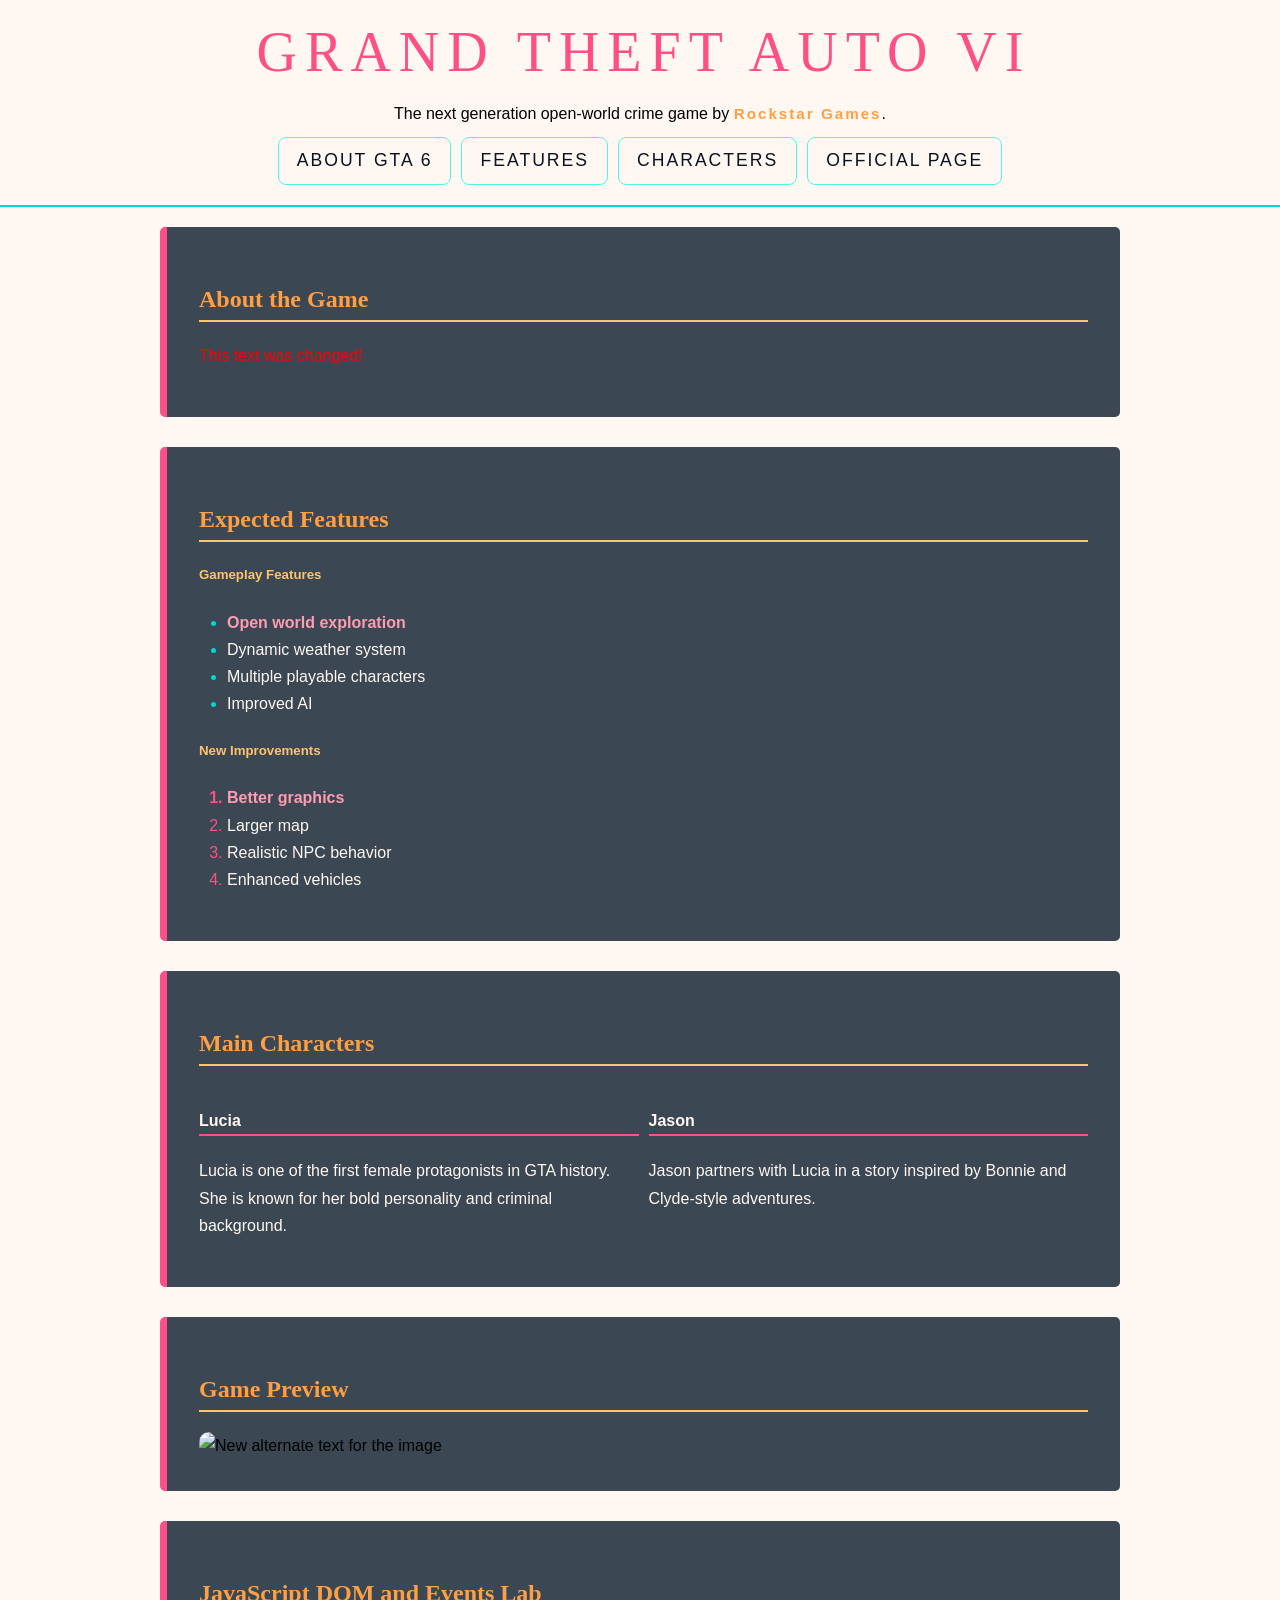
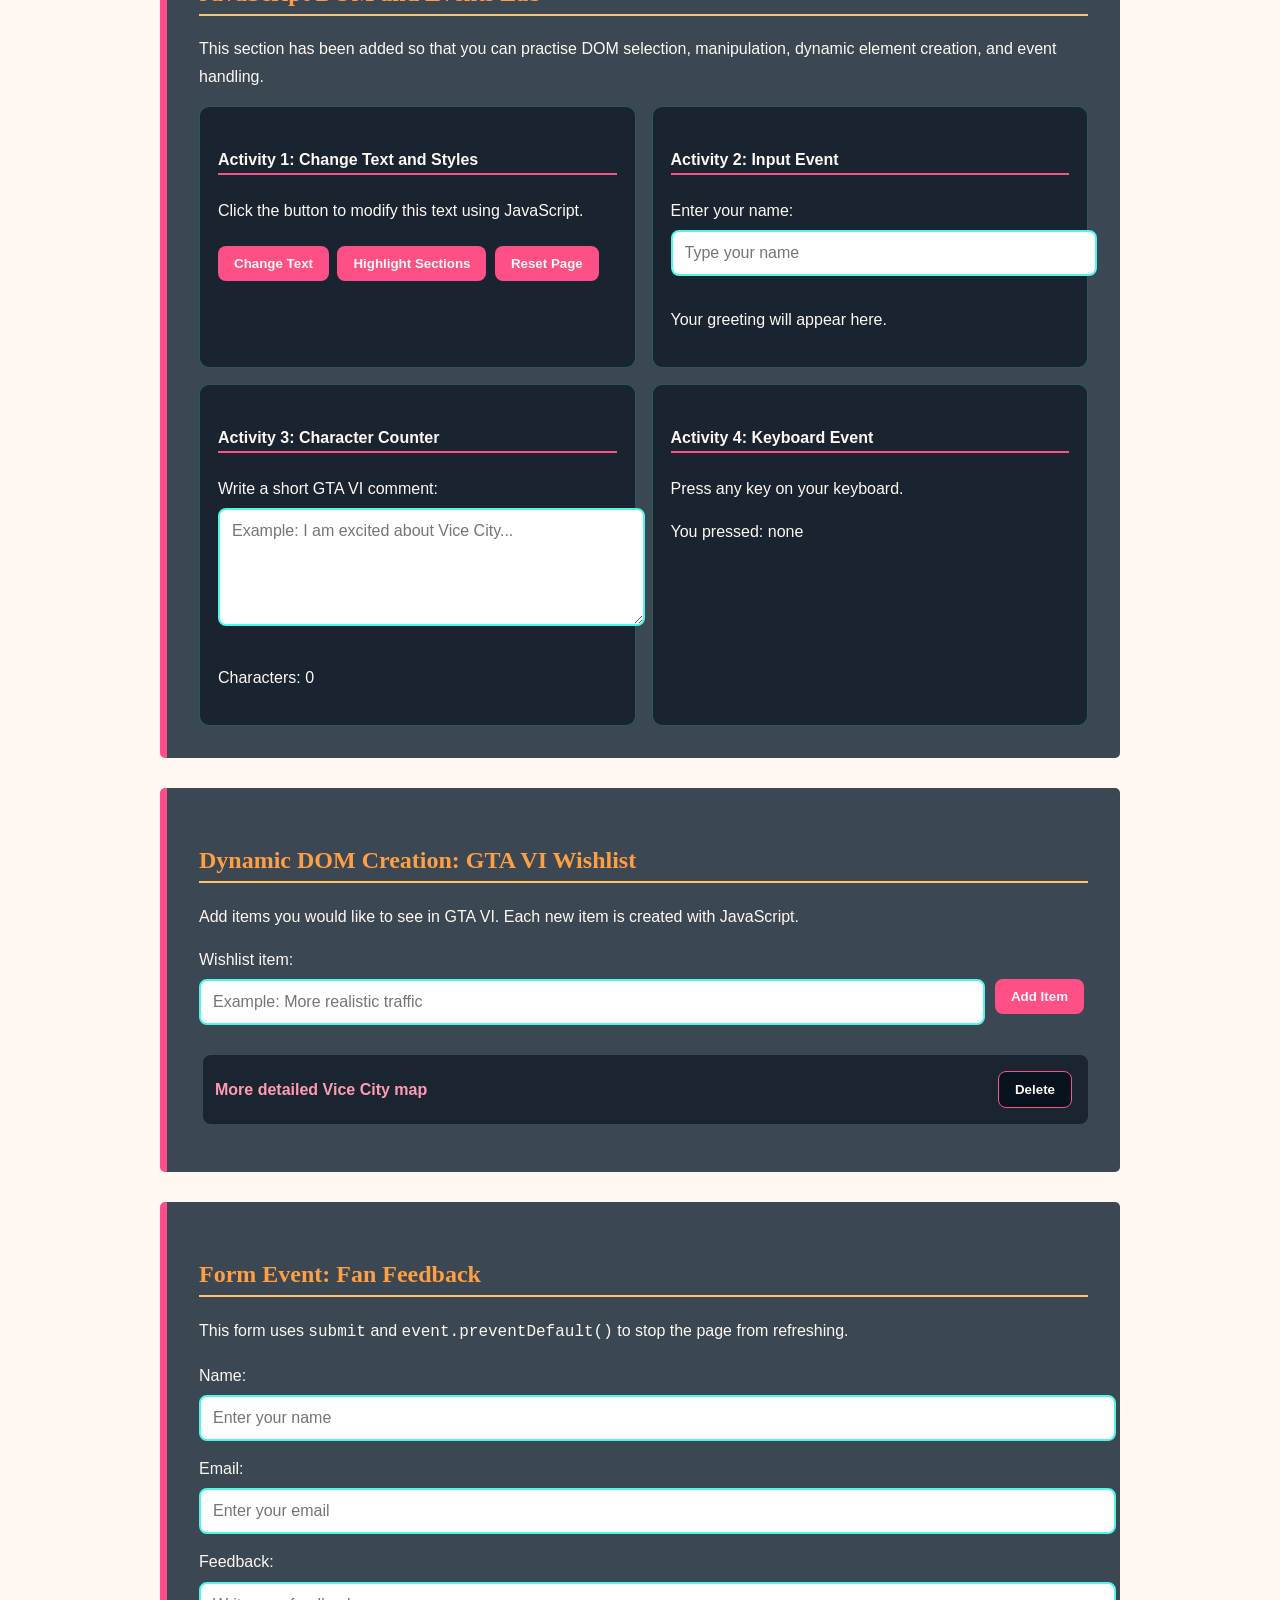
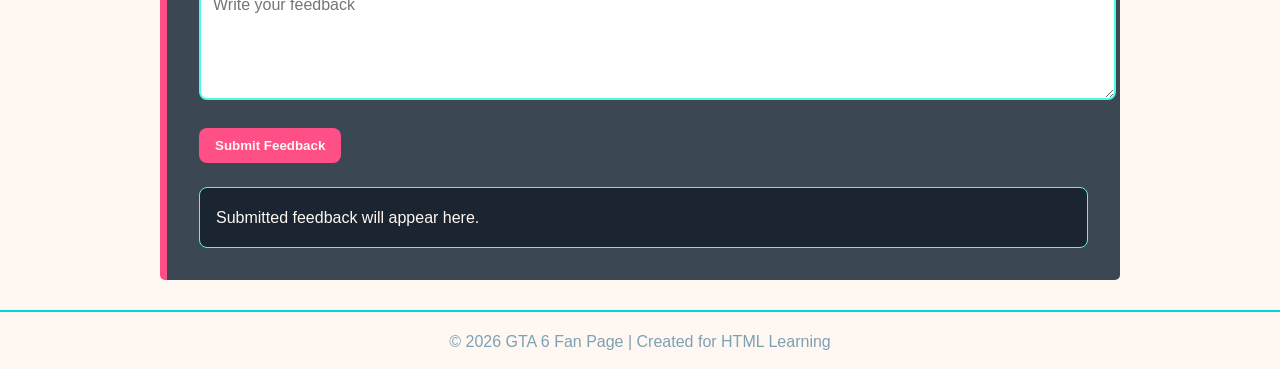
==== commit 36f1a1e8: "Change" ====
--- a/index.html
+++ b/index.html
@@ -15,7 +15,7 @@
     <!-- important for RWD -->
     <meta name="viewport" content="width=device-width, initial-scale=1.0">
     <!--5. title -->
-    <title>GTA VI</title>
+    <title>GTA VI COMPLETE</title>
     <!-- other elements that go here-->
     <!-- styles, scripts, favicon -->
     <!-- fonts (Instrument Sans-bodytext + Young Serif-title)-->
